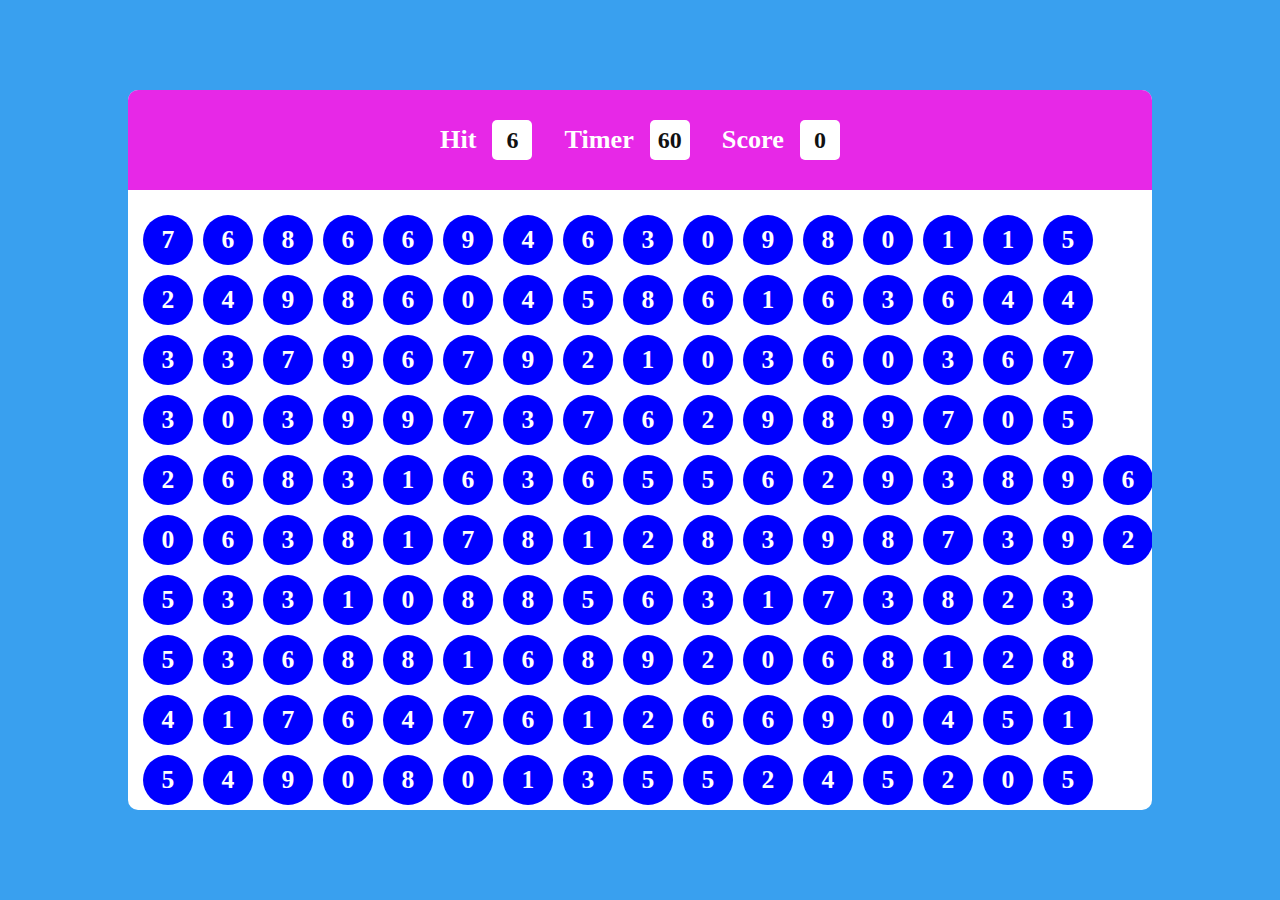
==== index.html @ e92f26fa "All files are added" ====
<!DOCTYPE html>
<html lang="en">
<head>
    <meta charset="UTF-8">
    <meta name="viewport" content="width=device-width, initial-scale=1.0">
    <title>Bubble Game</title>
    <link rel="stylesheet" href="style.css">
</head>
<body>
    <div id="main">
        <div id="panel">
            <div id="ptop">
                <div id="box">
                    <h3>Hit</h1>
                    <div id="Numbers" class="hit">2</div>
                </div>
                <div id="box">
                    <h3>Timer</h1>
                    <div id="Numbers" class="timer">60</div>
                </div>
                <div id="box">
                    <h3>Score</h1>
                    <div id="Numbers" class="score">0</div>
                </div>
            </div>
            <div id="pbtm">
                <div id="bubble">2</div>
            </div>
        </div>
    </div>
    <script src="index.js"></script>
</body>
</html>
---- style.css ----
*
{
    margin:0;
    padding:0;
    box-sizing: border-box;
}
html,body
{
    width:100%;
    height:100%;
}
#main
{
    width:100%;
    height:100%;
    background-color: rgba(21, 143, 236, 0.849);
    display: flex;
    justify-content: center;
    align-items: center;
}
#panel
{
    width:80%;
    height:80%;
    background-color: #fff;
    border-radius: 10px;
    overflow: hidden;
}
#ptop
{
    width:100%;
    height:100px;
    background-color:rgba(228, 11, 228, 0.883);
    display: flex;
    justify-content: center;
    align-items: center;
    gap:2rem;
}
#box
{
    display: flex;
    justify-content: center;
    align-items: center;
    gap:1rem;
    color: #fff;
    font-weight:bold;
    font-size: 1.4rem;
    
}
#Numbers
{
    background-color: #fff;
    height:30px;
    width:30px;
    border-radius: 5px;
    display: flex;
    justify-content: center;
    align-items: center;
    font-size: 1.5rem;
    color:#111;
    padding: 20px;
}
#pbtm
{
    width:100%;
    height:calc(100% - 100px);
    display: flex;
    flex-wrap: wrap;
    flex-direction: column;
    justify-content: center;
    align-items: center;
    gap:10px;
    padding-left: 15px;
    padding-right: 10px;
    padding-top: 20px;
}
#pbtm h1{
    font-size: 3rem;
    color:#fff;
}
#pbtm h2
{
    background-color: blue;
    padding: 10px;
    border-radius: 10px;
    color:#fff;
}
#bubble
{
    width:50px;
    height:50px;
    border-radius: 50%;
    background-color: blue;
    display: flex;
    justify-content: center;
    align-items: center;
    color:#fff;
    font-size: 1.6rem;
    font-weight: 800;
}
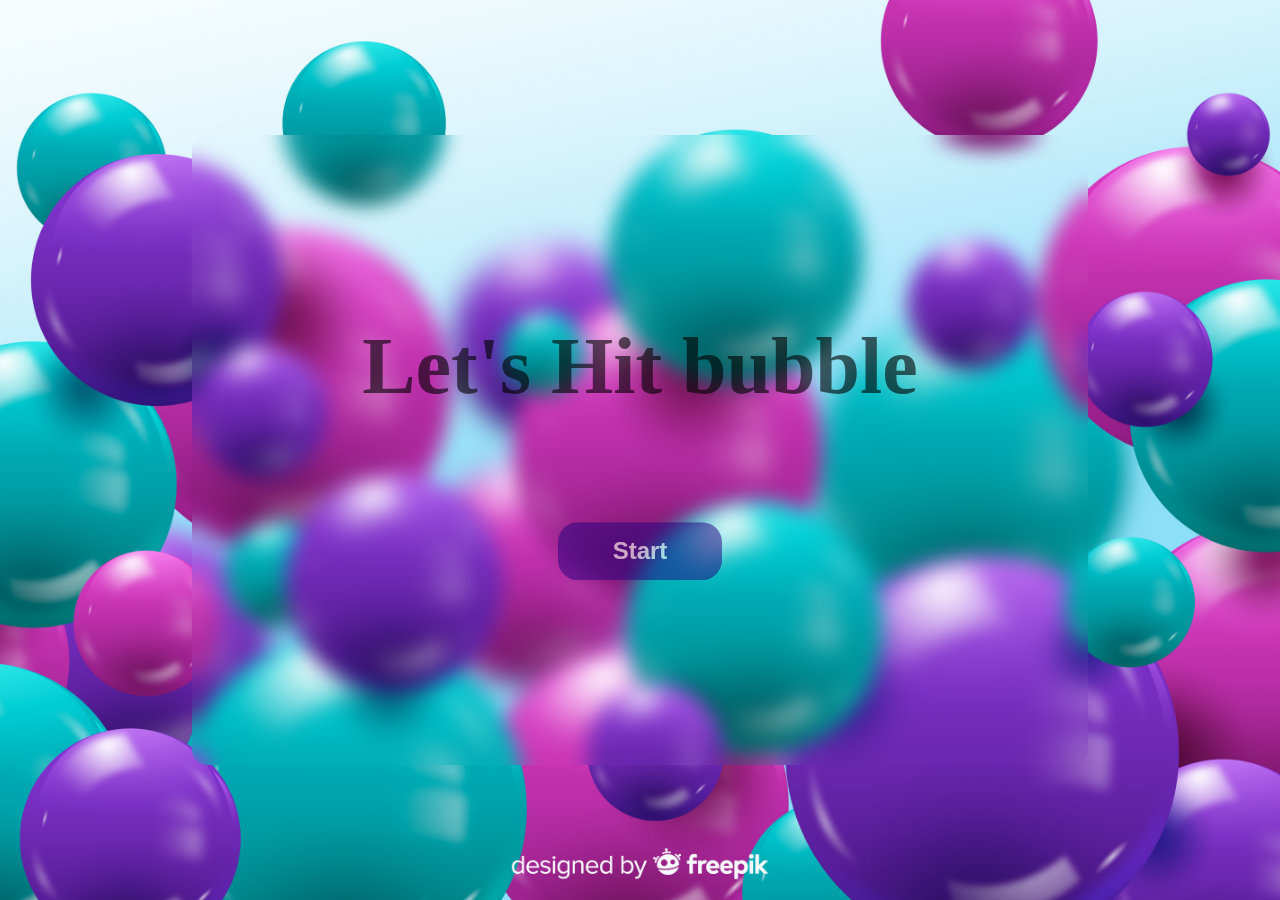
==== commit c9c63a65: "Landing page added first" ====
--- a/index.html
+++ b/index.html
@@ -3,31 +3,17 @@
 <head>
     <meta charset="UTF-8">
     <meta name="viewport" content="width=device-width, initial-scale=1.0">
-    <title>Bubble Game</title>
+    <title>Hit the bubble</title>
     <link rel="stylesheet" href="style.css">
 </head>
 <body>
-    <div id="main">
-        <div id="panel">
-            <div id="ptop">
-                <div id="box">
-                    <h3>Hit</h1>
-                    <div id="Numbers" class="hit">2</div>
-                </div>
-                <div id="box">
-                    <h3>Timer</h1>
-                    <div id="Numbers" class="timer">60</div>
-                </div>
-                <div id="box">
-                    <h3>Score</h1>
-                    <div id="Numbers" class="score">0</div>
-                </div>
-            </div>
-            <div id="pbtm">
-                <div id="bubble">2</div>
-            </div>
+    <div id="welcomeScreen">
+        <div id="screenContainer">
+            <h1 style="color:black;font-size: 5rem;">Let's Hit bubble</h1>
+            <button onclick="start()" id="button">Start</button>
         </div>
     </div>
+    <script src="https://cdnjs.cloudflare.com/ajax/libs/gsap/3.12.5/gsap.min.js" integrity="sha512-7eHRwcbYkK4d9g/6tD/mhkf++eoTHwpNM9woBxtPUBWm67zeAfFC+HrdoE2GanKeocly/VxeLvIqwvCdk7qScg==" crossorigin="anonymous" referrerpolicy="no-referrer"></script>
     <script src="index.js"></script>
 </body>
 </html>--- a/style.css
+++ b/style.css
@@ -1,100 +1,209 @@
-*
-{
-    margin:0;
-    padding:0;
+* {
+    margin: 0;
+    padding: 0;
     box-sizing: border-box;
 }
-html,body
-{
-    width:100%;
-    height:100%;
-}
-#main
-{
-    width:100%;
-    height:100%;
+
+html,
+body {
+    width: 100%;
+    height: 100%;
+}
+
+#main {
+    width: 100%;
+    height: 100%;
     background-color: rgba(21, 143, 236, 0.849);
     display: flex;
     justify-content: center;
     align-items: center;
 }
-#panel
-{
-    width:80%;
-    height:80%;
+
+#panel {
+    width: 80%;
+    height: 80%;
     background-color: #fff;
     border-radius: 10px;
     overflow: hidden;
 }
-#ptop
-{
-    width:100%;
-    height:100px;
-    background-color:rgba(228, 11, 228, 0.883);
-    display: flex;
-    justify-content: center;
-    align-items: center;
-    gap:2rem;
-}
-#box
-{
-    display: flex;
-    justify-content: center;
-    align-items: center;
-    gap:1rem;
-    color: #fff;
-    font-weight:bold;
+
+#ptop {
+    width: 100%;
+    height: 100px;
+    background-color: rgba(228, 11, 228, 0.883);
+    display: flex;
+    justify-content: center;
+    align-items: center;
+    gap: 2rem;
+}
+
+#box {
+    display: flex;
+    justify-content: center;
+    align-items: center;
+    gap: 1rem;
+    color: #fff;
+    font-weight: bold;
     font-size: 1.4rem;
-    
-}
-#Numbers
-{
+
+}
+
+#Numbers {
     background-color: #fff;
-    height:30px;
-    width:30px;
+    height: 30px;
+    width: 30px;
     border-radius: 5px;
     display: flex;
     justify-content: center;
     align-items: center;
     font-size: 1.5rem;
-    color:#111;
+    color: #111;
     padding: 20px;
 }
-#pbtm
-{
-    width:100%;
-    height:calc(100% - 100px);
+
+#pbtm {
+    width: 100%;
+    height: calc(100% - 100px);
     display: flex;
     flex-wrap: wrap;
     flex-direction: column;
     justify-content: center;
     align-items: center;
-    gap:10px;
+    gap: 10px;
     padding-left: 15px;
     padding-right: 10px;
     padding-top: 20px;
 }
-#pbtm h1{
+
+#pbtm h1 {
     font-size: 3rem;
-    color:#fff;
-}
-#pbtm h2
-{
+    color: #fff;
+}
+
+#pbtm h2 {
     background-color: blue;
     padding: 10px;
     border-radius: 10px;
-    color:#fff;
-}
-#bubble
-{
-    width:50px;
-    height:50px;
+    color: #fff;
+}
+
+#bubble {
+    width: 50px;
+    height: 50px;
     border-radius: 50%;
     background-color: blue;
     display: flex;
     justify-content: center;
     align-items: center;
-    color:#fff;
+    color: #fff;
     font-size: 1.6rem;
     font-weight: 800;
+}
+
+/* media queries */
+@media(max-width:768px) {
+    #panel {
+        width: 75%;
+        height: 80%;
+    }
+
+    #ptop {
+        gap: 30px;
+    }
+
+    #box {
+        font-size: 1.2rem;
+        gap: 0.5rem;
+    }
+
+    #Numbers {
+        font-size: 1.2rem;
+        padding: 5px;
+    }
+
+    #pbtm {
+        padding: 5px 15px;
+        gap: 5px;
+    }
+
+    #bubble {
+        width: 23px;
+        height: 23px;
+        font-size: 1rem;
+    }
+}
+
+
+
+@media(max-width:468px) {
+    #panel {
+        height: 75%;
+    }
+
+    #ptop {
+        gap: 10px;
+    }
+
+    #box {
+        font-size: 1rem;
+        gap: 0.5rem;
+    }
+
+    #Numbers {
+        font-size: 1rem;
+        padding: 10px;
+    }
+
+    #pbtm {
+        padding: 10px;
+        gap: 5px;
+    }
+
+    #bubble {
+        width: 21px;
+        height: 21px;
+        font-size: 0.8rem;
+    }
+}
+/* landing page styling */
+#welcomeScreen
+{
+    background:url("./IMG/Bubbles.jpg");
+    width: 100%;
+    height:100%;
+    background-repeat: no-repeat;
+    background-size: cover;
+    background-position:center;
+    background-attachment: fixed;
+    display: flex;
+    justify-content: center;
+    align-items: center;
+}
+#screenContainer
+{
+    width:70%;
+    height:70%;
+    /* border:2px solid red; */
+    border-radius: 15px;
+    display: flex;
+    justify-content: center;
+    align-items: center;
+    flex-direction: column;
+    gap:2rem;
+    backdrop-filter: blur(10px);
+    
+}
+#screenContainer button{
+    padding: 15px 55px;
+    font-size: 1.5rem;
+    border-radius: 20px;
+    background-color:rgba(38, 0, 128, 0.839);
+    color: #fff;
+    border: none;
+    font-weight: 700;
+    transition: 0.3s;
+}
+#screenContainer button:hover{
+    background-color: blue;
+    cursor: pointer;
 }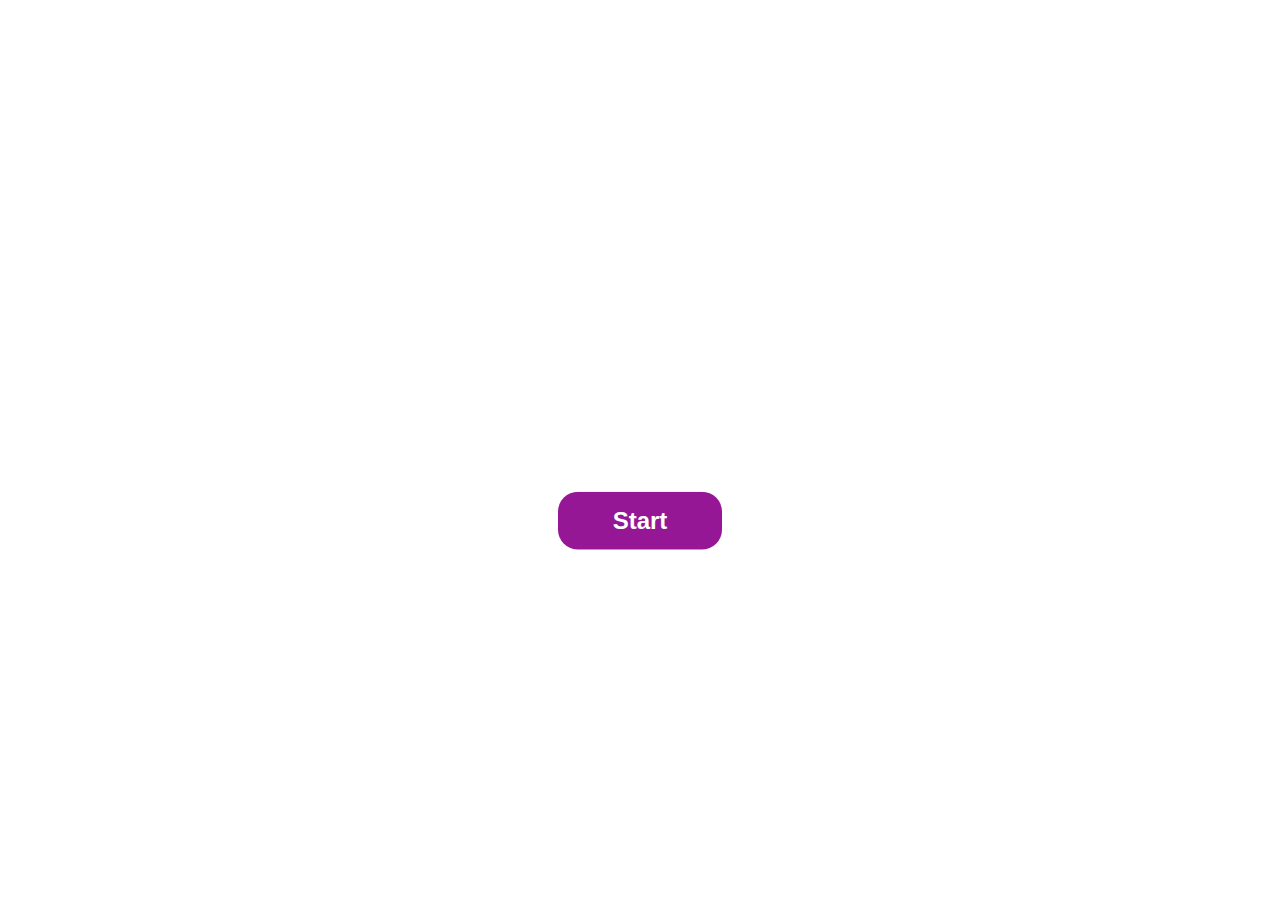
==== commit 3930c9b8: "small changes created" ====
--- a/index.html
+++ b/index.html
@@ -9,7 +9,8 @@
 <body>
     <div id="welcomeScreen">
         <div id="screenContainer">
-            <h1 style="color:black;font-size: 5rem;">Let's Hit bubble</h1>
+            <h1 style="color:#fff;font-size: 5rem;">
+                <span>Let's</span> <span>Hit</span> <span>bubble</span></h1>
             <button onclick="start()" id="button">Start</button>
         </div>
     </div>
--- a/style.css
+++ b/style.css
@@ -13,7 +13,8 @@
 #main {
     width: 100%;
     height: 100%;
-    background-color: rgba(21, 143, 236, 0.849);
+    background-color:rgb(46, 221, 221) ;
+    border:2px solid black;
     display: flex;
     justify-content: center;
     align-items: center;
@@ -88,10 +89,10 @@
 }
 
 #bubble {
+    background-color: blue;
     width: 50px;
     height: 50px;
     border-radius: 50%;
-    background-color: blue;
     display: flex;
     justify-content: center;
     align-items: center;
@@ -99,7 +100,12 @@
     font-size: 1.6rem;
     font-weight: 800;
 }
-
+#bubble:hover{
+    background-color:yellow ;
+    color:black;
+    transition: 0.3s;
+    scale: 1.2;
+}
 /* media queries */
 @media(max-width:768px) {
     #panel {
@@ -168,7 +174,7 @@
 /* landing page styling */
 #welcomeScreen
 {
-    background:url("./IMG/Bubbles.jpg");
+    background:url(https://img.freepik.com/free-vector/colorful-realistic-flowing-glossy-balls-background_52683-24419.jpg?ga=GA1.1.1829865695.1732151214);
     width: 100%;
     height:100%;
     background-repeat: no-repeat;
@@ -197,13 +203,14 @@
     padding: 15px 55px;
     font-size: 1.5rem;
     border-radius: 20px;
-    background-color:rgba(38, 0, 128, 0.839);
+    background-color:darkmagenta;
     color: #fff;
     border: none;
     font-weight: 700;
     transition: 0.3s;
 }
 #screenContainer button:hover{
-    background-color: blue;
     cursor: pointer;
+    background-color:rgb(160, 45, 160);
+
 }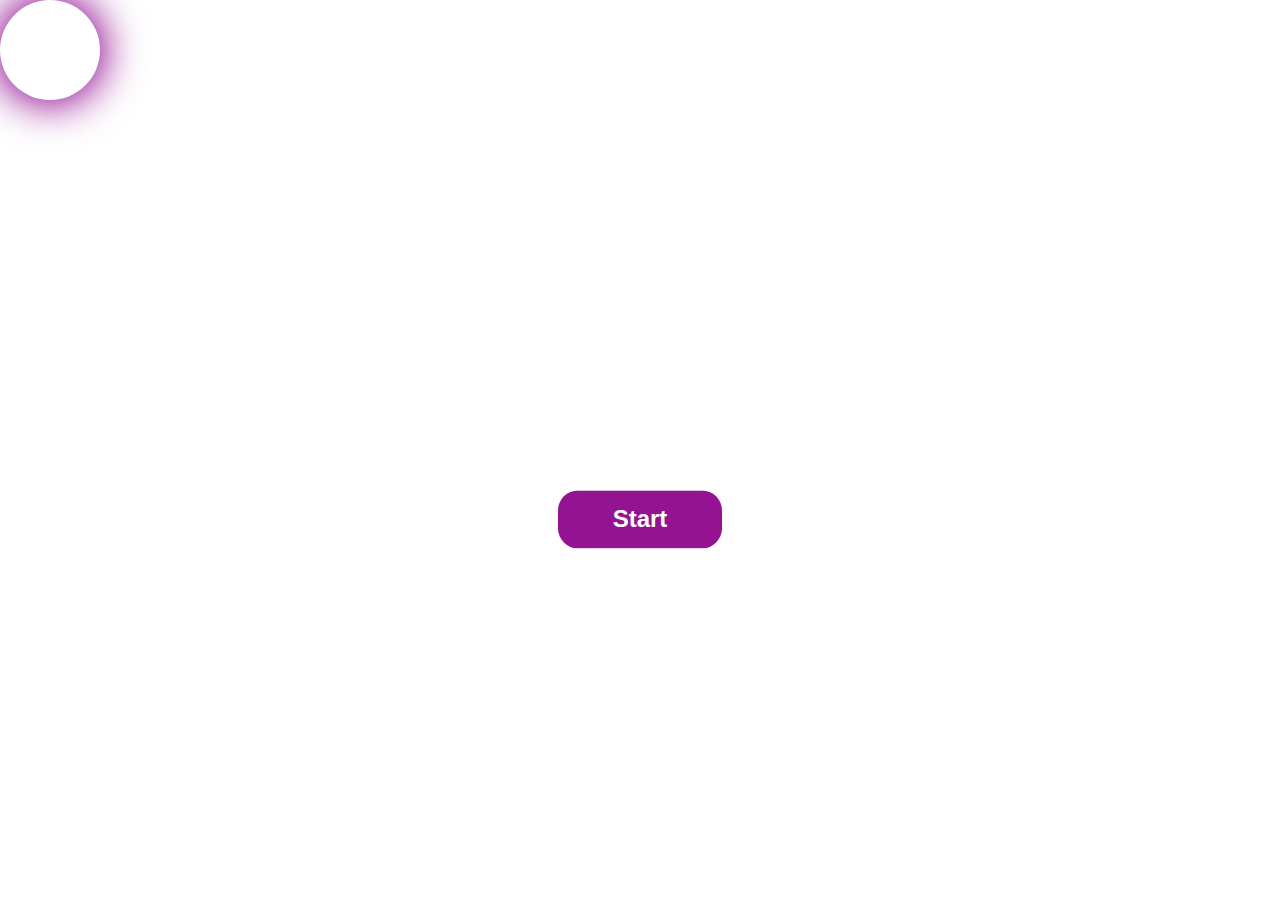
==== commit dca8980e: "cursor effect created" ====
--- a/index.html
+++ b/index.html
@@ -8,6 +8,7 @@
 </head>
 <body>
     <div id="welcomeScreen">
+        <div id="cursur"></div>
         <div id="screenContainer">
             <h1 style="color:#fff;font-size: 5rem;">
                 <span>Let's</span> <span>Hit</span> <span>bubble</span></h1>
--- a/style.css
+++ b/style.css
@@ -18,6 +18,7 @@
     display: flex;
     justify-content: center;
     align-items: center;
+    position: relative;
 }
 
 #panel {
@@ -106,6 +107,18 @@
     transition: 0.3s;
     scale: 1.2;
 }
+#cursur
+{
+    width:100px;
+    height:100px;
+    /* background-color: darkmagenta; */
+    /* border:4px solid darkmagenta; */
+    border-radius: 50%;
+    position:absolute;
+    top:0;
+    left:0;
+    box-shadow: 0px 0px 40px 5px darkmagenta;
+}
 /* media queries */
 @media(max-width:768px) {
     #panel {
@@ -169,6 +182,7 @@
         width: 21px;
         height: 21px;
         font-size: 0.8rem;
+        cursor: pointer;
     }
 }
 /* landing page styling */
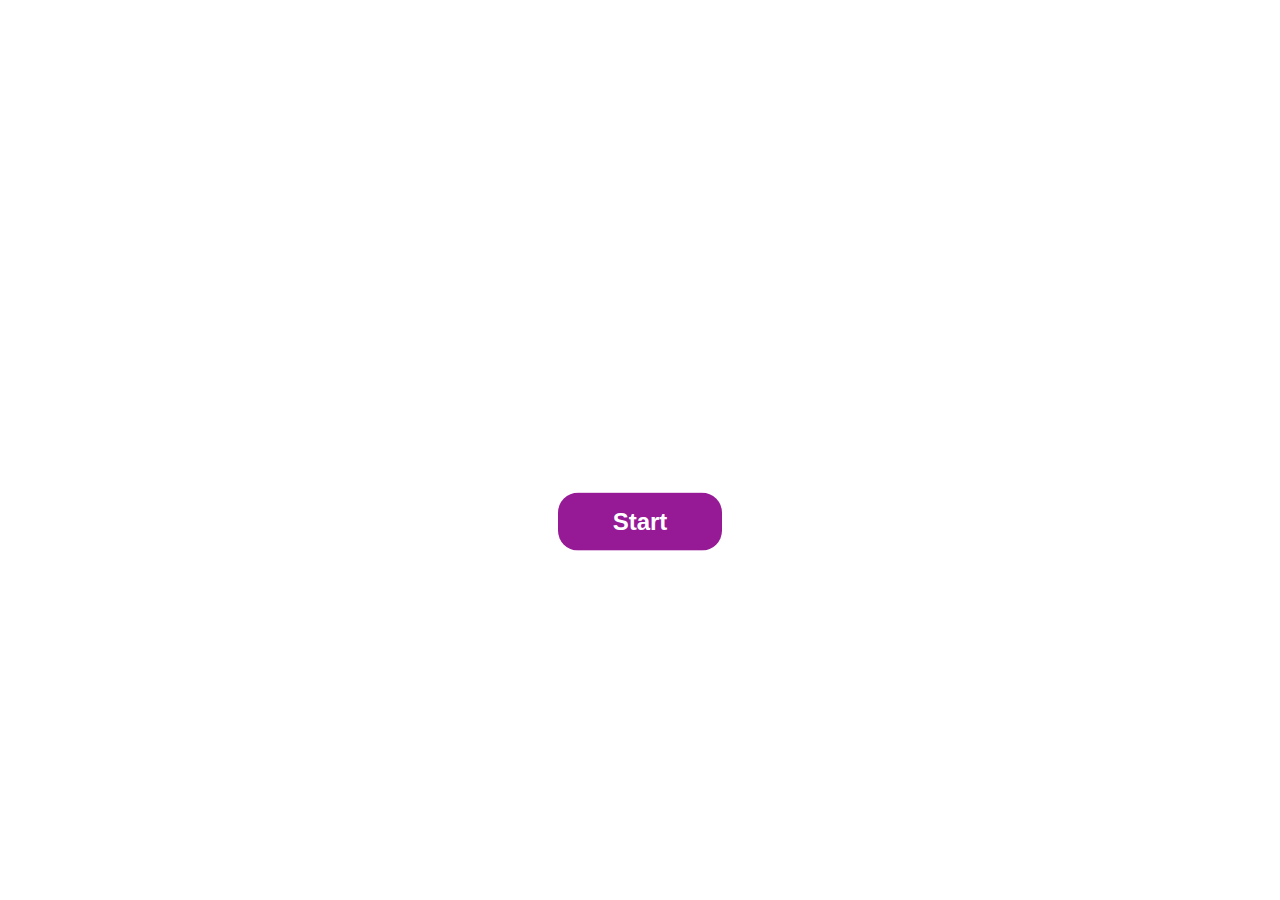
==== commit a4b283cb: "removed the cursor from index.html" ====
--- a/index.html
+++ b/index.html
@@ -8,7 +8,6 @@
 </head>
 <body>
     <div id="welcomeScreen">
-        <div id="cursur"></div>
         <div id="screenContainer">
             <h1 style="color:#fff;font-size: 5rem;">
                 <span>Let's</span> <span>Hit</span> <span>bubble</span></h1>
--- a/style.css
+++ b/style.css
@@ -117,7 +117,7 @@
     position:absolute;
     top:0;
     left:0;
-    box-shadow: 0px 0px 40px 5px darkmagenta;
+    box-shadow: 0px 0px 80px 5px rgb(228, 11, 228);
 }
 /* media queries */
 @media(max-width:768px) {
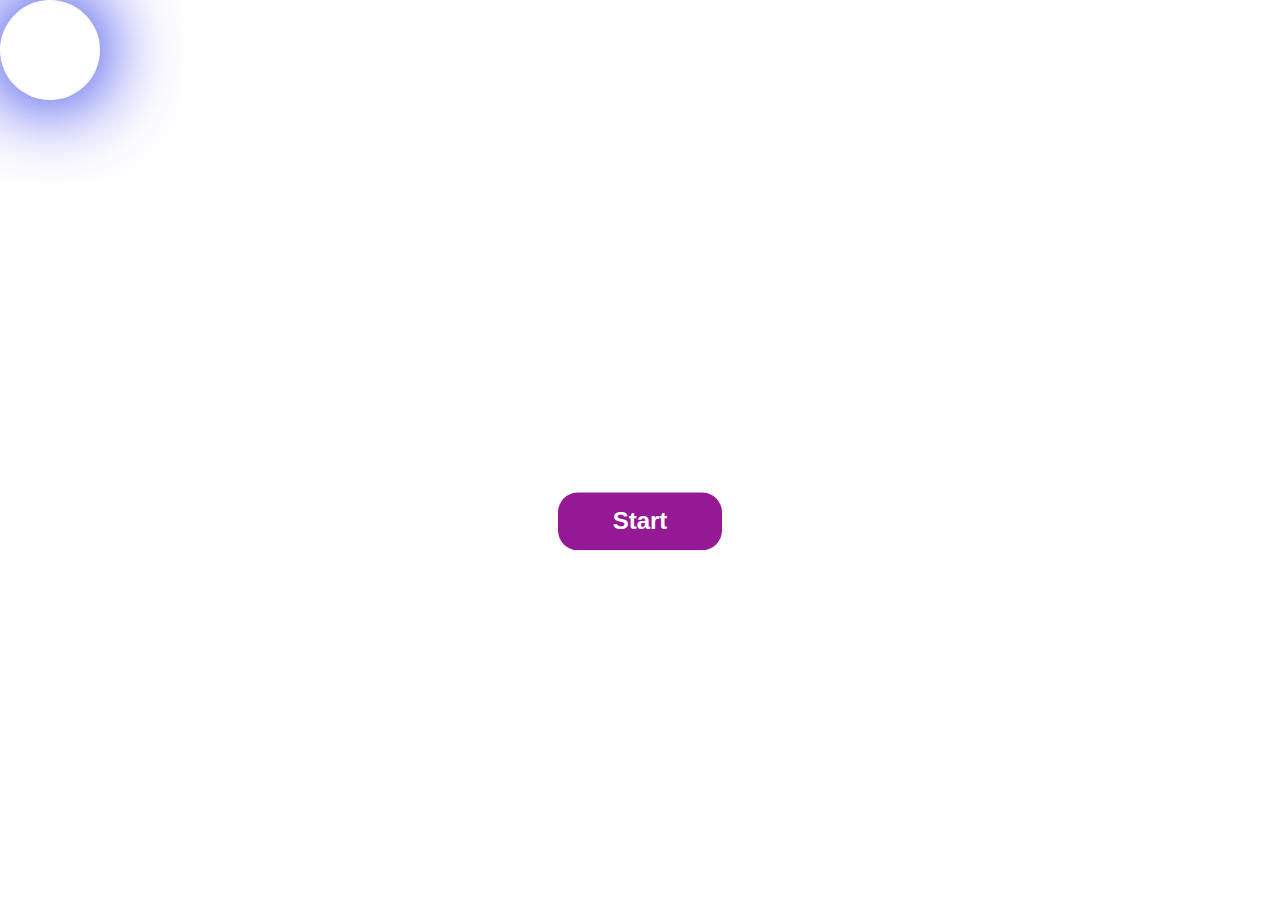
==== commit b9764520: "cursor effect created for landing page" ====
--- a/index.html
+++ b/index.html
@@ -7,6 +7,7 @@
     <link rel="stylesheet" href="style.css">
 </head>
 <body>
+    <div id="cursur" style="box-shadow: 0px 0px 80px 5px rgb(11, 25, 228);"></div>
     <div id="welcomeScreen">
         <div id="screenContainer">
             <h1 style="color:#fff;font-size: 5rem;">
--- a/style.css
+++ b/style.css
@@ -118,6 +118,7 @@
     top:0;
     left:0;
     box-shadow: 0px 0px 80px 5px rgb(228, 11, 228);
+    z-index: 999;
 }
 /* media queries */
 @media(max-width:768px) {
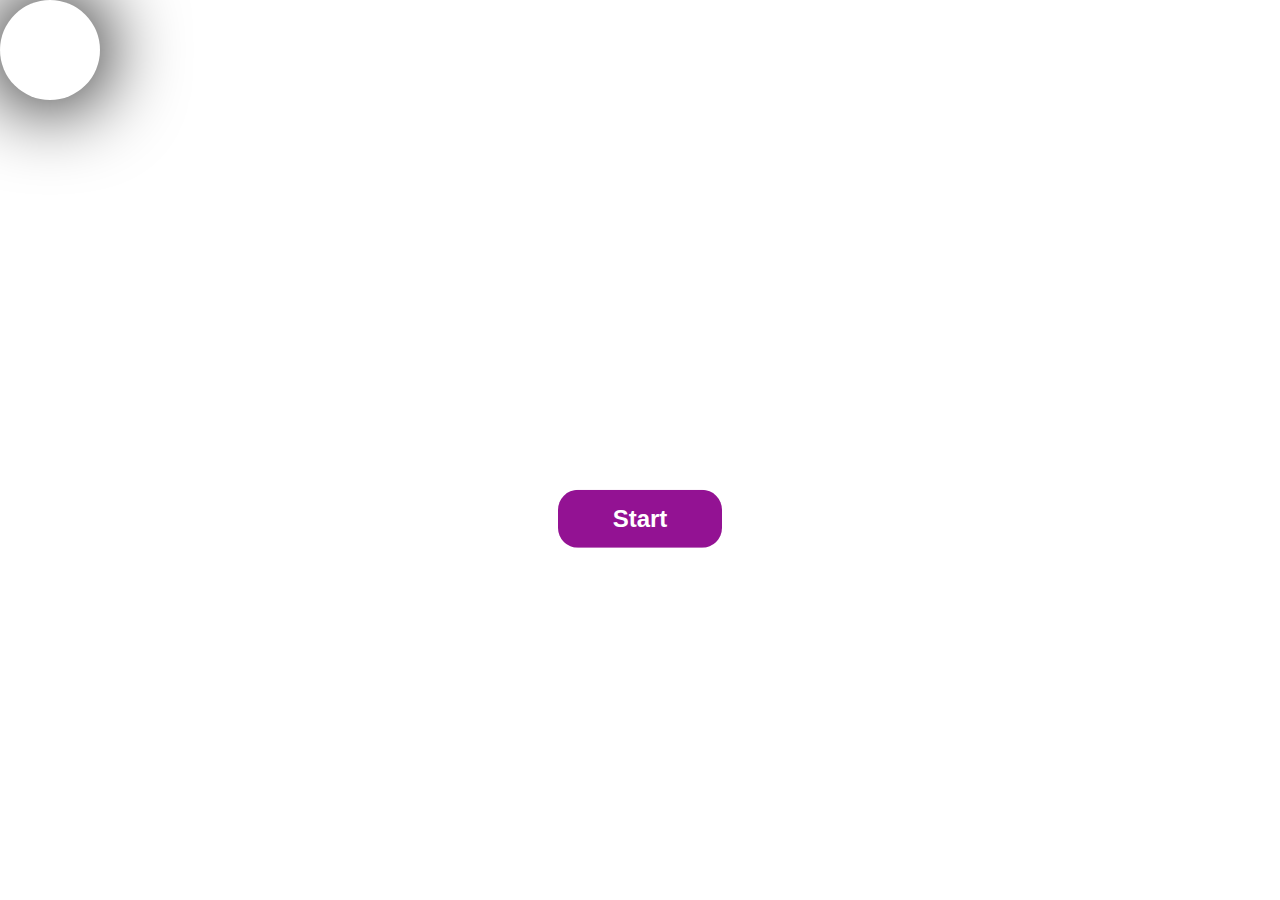
==== commit a6388479: "color of the cursor has changed" ====
--- a/index.html
+++ b/index.html
@@ -7,7 +7,7 @@
     <link rel="stylesheet" href="style.css">
 </head>
 <body>
-    <div id="cursur" style="box-shadow: 0px 0px 80px 5px rgb(11, 25, 228);"></div>
+    <div id="cursur" style="box-shadow: 0px 0px 80px 5px black;"></div>
     <div id="welcomeScreen">
         <div id="screenContainer">
             <h1 style="color:#fff;font-size: 5rem;">
--- a/style.css
+++ b/style.css
@@ -111,13 +111,11 @@
 {
     width:100px;
     height:100px;
-    /* background-color: darkmagenta; */
-    /* border:4px solid darkmagenta; */
     border-radius: 50%;
     position:absolute;
     top:0;
     left:0;
-    box-shadow: 0px 0px 80px 5px rgb(228, 11, 228);
+    box-shadow: 0px 0px 80px 5px red;
     z-index: 999;
 }
 /* media queries */
